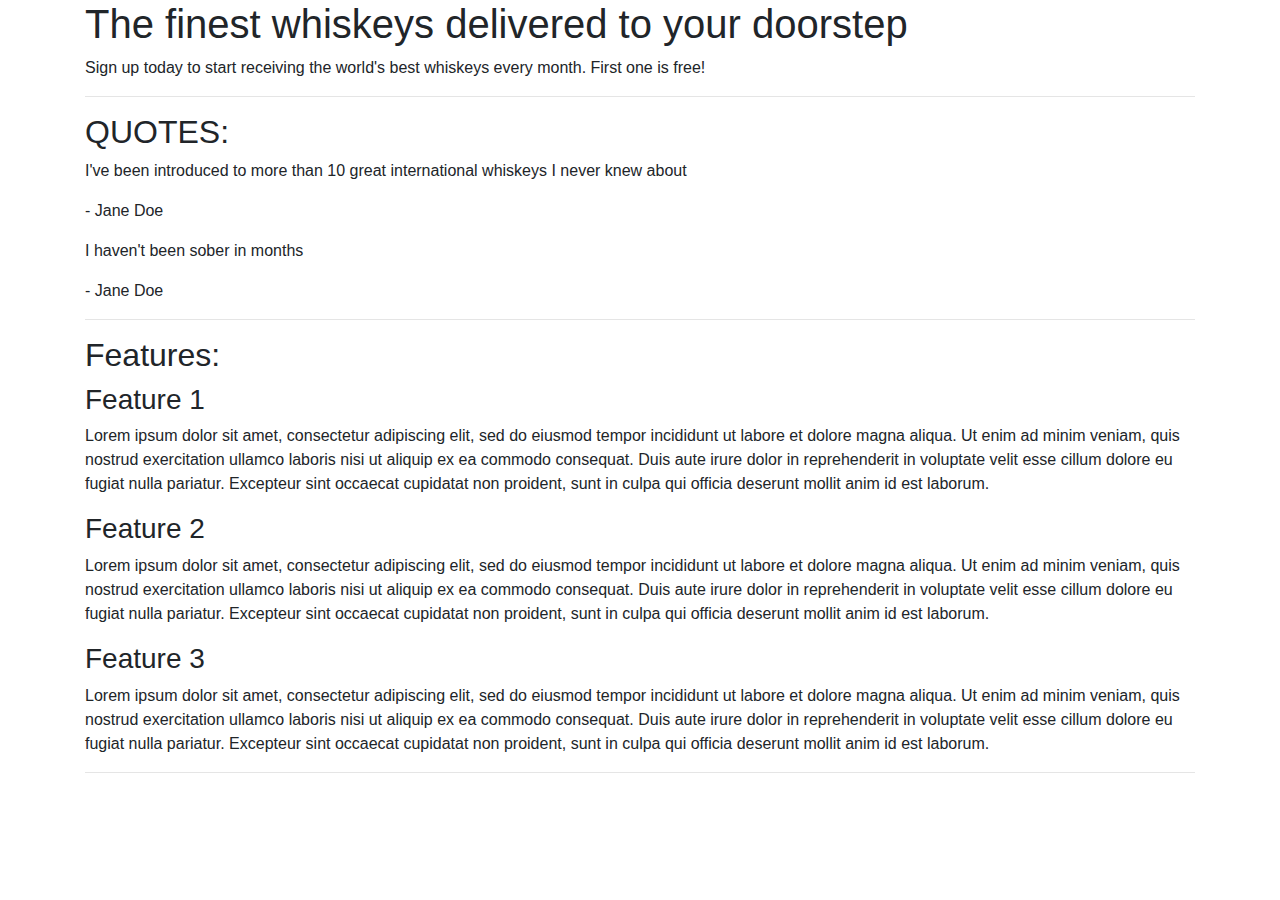
==== index.html @ 2ae052a4 ""added basic content to index doc"" ====
<!DOCTYPE html>
<html lang="en">
<head>
    <meta charset="UTF-8">
    <link rel="stylesheet" href="https://stackpath.bootstrapcdn.com/bootstrap/4.3.1/css/bootstrap.min.css" integrity="sha384-ggOyR0iXCbMQv3Xipma34MD+dH/1fQ784/j6cY/iJTQUOhcWr7x9JvoRxT2MZw1T" crossorigin="anonymous">
    <link href="assets/style.css" rel="stylesheet" type="text/css">
    <meta name="viewport" content="width=device-width, initial-scale=1.0">
    <title>Whiskey Drop | Taste a new whiskey every month</title>
</head>
<body>
    <article class="container">
        <!-- Callout -->
        <section class="callout">
            <h1>The finest whiskeys delivered to your doorstep</h1>
            <p>Sign up today to start receiving the world's best whiskeys every month. First one is free!</p>
        </section>
        <!-- /callout -->
        <hr>

        <!-- Quotes -->
        <section class="quotes">
            <h2 class="text-uppercase">Quotes:</h2>
            <div class="quote">
                <p>I've been introduced to more than 10 great international whiskeys I never knew about</p>
                <p>- Jane Doe</p>
            </div>
            <div class="quote">
                <p>I haven't been sober in months</p>
                <p>- Jane Doe</p>
            </div>
        </section>
        <!-- /quotes -->
        <hr>

        <!-- Features -->
        <section class="features">
           <h2>Features:</h2>
           <div class="feature">
              <h3>Feature 1</h3>
              <p>Lorem ipsum dolor sit amet, consectetur adipiscing elit, sed do eiusmod tempor incididunt ut labore et dolore magna aliqua. Ut enim ad minim veniam, quis nostrud exercitation ullamco laboris nisi ut aliquip ex ea commodo consequat. Duis aute irure dolor in reprehenderit in voluptate velit esse cillum dolore eu fugiat nulla pariatur. Excepteur sint occaecat cupidatat non proident, sunt in culpa qui officia deserunt mollit anim id est laborum.</p>
            </div>
            <div class="feature">
              <h3>Feature 2</h3>
              <p>Lorem ipsum dolor sit amet, consectetur adipiscing elit, sed do eiusmod tempor incididunt ut labore et dolore magna aliqua. Ut enim ad minim veniam, quis nostrud exercitation ullamco laboris nisi ut aliquip ex ea commodo consequat. Duis aute irure dolor in reprehenderit in voluptate velit esse cillum dolore eu fugiat nulla pariatur. Excepteur sint occaecat cupidatat non proident, sunt in culpa qui officia deserunt mollit anim id est laborum.</p>
            </div>
            <div class="feature">
              <h3>Feature 3</h3>
              <p>Lorem ipsum dolor sit amet, consectetur adipiscing elit, sed do eiusmod tempor incididunt ut labore et dolore magna aliqua. Ut enim ad minim veniam, quis nostrud exercitation ullamco laboris nisi ut aliquip ex ea commodo consequat. Duis aute irure dolor in reprehenderit in voluptate velit esse cillum dolore eu fugiat nulla pariatur. Excepteur sint occaecat cupidatat non proident, sunt in culpa qui officia deserunt mollit anim id est laborum.</p>
            </div>
        </section>
        <!-- /features -->
        <hr>
    </article>
</body>
</html>
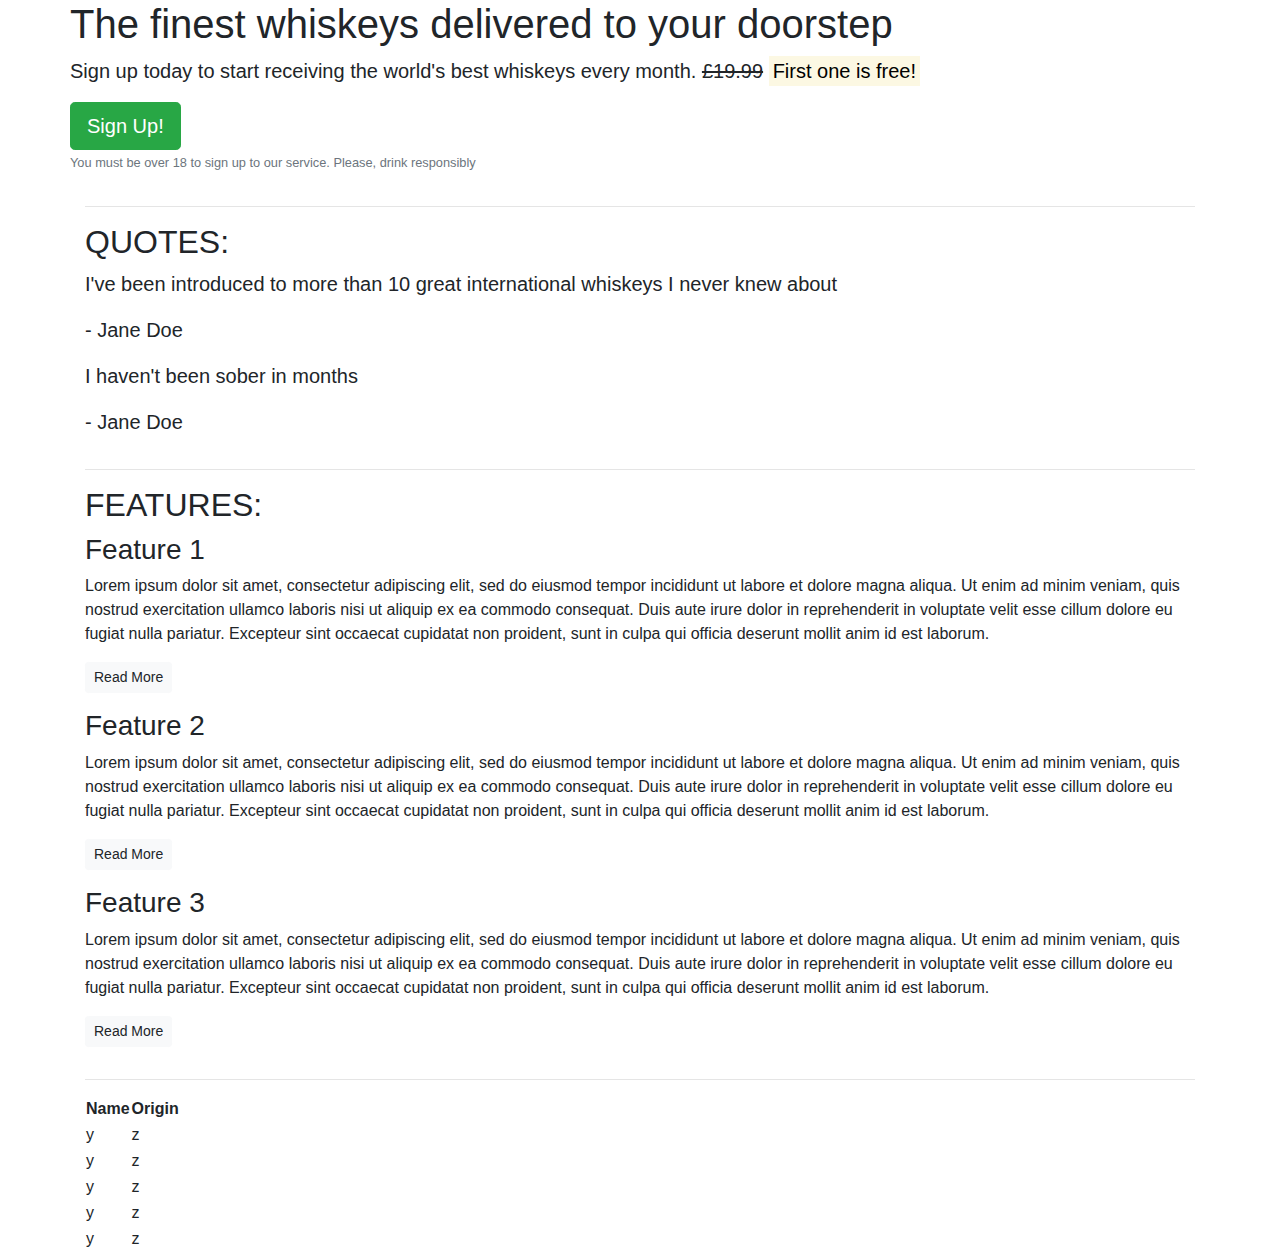
==== commit 43b77c5f: "improved indents, added table for whiskey and added col" ====
--- a/index.html
+++ b/index.html
@@ -9,47 +9,113 @@
 </head>
 <body>
     <article class="container">
-        <!-- Callout -->
-        <section class="callout">
-            <h1>The finest whiskeys delivered to your doorstep</h1>
-            <p>Sign up today to start receiving the world's best whiskeys every month. First one is free!</p>
-        </section>
-        <!-- /callout -->
-        <hr>
+    <!-- Callout -->
+        <div class="row">
+            <section class="callout">
+                <h1>The finest whiskeys delivered to your doorstep</h1>
+                <p class="lead">Sign up today to start receiving the world's best whiskeys every month. 
+                <s>£19.99</s> <strong><mark>First one is free!</mark></strong></p>
+                <button class="btn btn-success btn-lg">Sign Up!</button>
+                <p class="text-muted"><small>You must be over 18 to sign up to our service. Please, drink responsibly</small></p>
+            </section>
+        </div>
+    <!-- /callout -->
+    <hr>
 
-        <!-- Quotes -->
-        <section class="quotes">
-            <h2 class="text-uppercase">Quotes:</h2>
-            <div class="quote">
-                <p>I've been introduced to more than 10 great international whiskeys I never knew about</p>
-                <p>- Jane Doe</p>
+    <!-- Quotes -->
+    <section class="quotes">
+        <div class="row">
+            <div class="col-12">
+                <h2 class="text-uppercase">Quotes:</h2>
             </div>
-            <div class="quote">
-                <p>I haven't been sober in months</p>
-                <p>- Jane Doe</p>
+        </div>
+        <div class="row">
+            <div class="col-12">
+                <blockquote class="blockquote">
+                    <p>I've been introduced to more than 10 great international whiskeys I never knew about</p>
+                    <p>- Jane Doe</p>
+                </blockquote>
+            </div>    
+
+            <div class="col-12">
+                <blockquote class="blockquote">
+                    <p>I haven't been sober in months</p>
+                    <p>- Jane Doe</p>
+                </blockquote>
             </div>
-        </section>
-        <!-- /quotes -->
-        <hr>
+        </div>
+    </section>
+    <!-- /quotes -->
+    <hr>
 
-        <!-- Features -->
-        <section class="features">
-           <h2>Features:</h2>
-           <div class="feature">
-              <h3>Feature 1</h3>
-              <p>Lorem ipsum dolor sit amet, consectetur adipiscing elit, sed do eiusmod tempor incididunt ut labore et dolore magna aliqua. Ut enim ad minim veniam, quis nostrud exercitation ullamco laboris nisi ut aliquip ex ea commodo consequat. Duis aute irure dolor in reprehenderit in voluptate velit esse cillum dolore eu fugiat nulla pariatur. Excepteur sint occaecat cupidatat non proident, sunt in culpa qui officia deserunt mollit anim id est laborum.</p>
+    <!-- Features -->
+    <section class="features">
+        <div class="row">
+            <div class="col-12">
+                <h2 class="text-uppercase">Features:</h2>
             </div>
-            <div class="feature">
-              <h3>Feature 2</h3>
-              <p>Lorem ipsum dolor sit amet, consectetur adipiscing elit, sed do eiusmod tempor incididunt ut labore et dolore magna aliqua. Ut enim ad minim veniam, quis nostrud exercitation ullamco laboris nisi ut aliquip ex ea commodo consequat. Duis aute irure dolor in reprehenderit in voluptate velit esse cillum dolore eu fugiat nulla pariatur. Excepteur sint occaecat cupidatat non proident, sunt in culpa qui officia deserunt mollit anim id est laborum.</p>
+        </div>
+        <div class="row">
+            <div class="col-12">
+                <div class="feature">
+                    <h3>Feature 1</h3>
+                    <p>Lorem ipsum dolor sit amet, consectetur adipiscing elit, sed do eiusmod tempor incididunt ut labore et dolore magna aliqua. Ut enim ad minim veniam, quis nostrud exercitation ullamco laboris nisi ut aliquip ex ea commodo consequat. Duis aute irure dolor in reprehenderit in voluptate velit esse cillum dolore eu fugiat nulla pariatur. Excepteur sint occaecat cupidatat non proident, sunt in culpa qui officia deserunt mollit anim id est laborum.</p>
+                    <p><a class="btn btn-sm btn-light" href="">Read More</a></p>
+                </div>
             </div>
-            <div class="feature">
-              <h3>Feature 3</h3>
-              <p>Lorem ipsum dolor sit amet, consectetur adipiscing elit, sed do eiusmod tempor incididunt ut labore et dolore magna aliqua. Ut enim ad minim veniam, quis nostrud exercitation ullamco laboris nisi ut aliquip ex ea commodo consequat. Duis aute irure dolor in reprehenderit in voluptate velit esse cillum dolore eu fugiat nulla pariatur. Excepteur sint occaecat cupidatat non proident, sunt in culpa qui officia deserunt mollit anim id est laborum.</p>
+            <div class="col-12">      
+                <div class="feature">
+                    <h3>Feature 2</h3>
+                    <p>Lorem ipsum dolor sit amet, consectetur adipiscing elit, sed do eiusmod tempor incididunt ut labore et dolore magna aliqua. Ut enim ad minim veniam, quis nostrud exercitation ullamco laboris nisi ut aliquip ex ea commodo consequat. Duis aute irure dolor in reprehenderit in voluptate velit esse cillum dolore eu fugiat nulla pariatur. Excepteur sint occaecat cupidatat non proident, sunt in culpa qui officia deserunt mollit anim id est laborum.</p>
+                    <p><a class="btn btn-sm btn-light" href="">Read More</a></p>
+                </div>
             </div>
-        </section>
-        <!-- /features -->
-        <hr>
+            <div class="col-12">
+                <div class="feature">
+                    <h3>Feature 3</h3>
+                    <p>Lorem ipsum dolor sit amet, consectetur adipiscing elit, sed do eiusmod tempor incididunt ut labore et dolore magna aliqua. Ut enim ad minim veniam, quis nostrud exercitation ullamco laboris nisi ut aliquip ex ea commodo consequat. Duis aute irure dolor in reprehenderit in voluptate velit esse cillum dolore eu fugiat nulla pariatur. Excepteur sint occaecat cupidatat non proident, sunt in culpa qui officia deserunt mollit anim id est laborum.</p>
+                    <p><a class="btn btn-sm btn-light" href="">Read More</a></p>
+                </div>
+            </div>
+        </div>
+    </section>
+    <!-- /features -->
+    <hr>
+
+    <!-- table of whiskeys -->
+    <section class="whiskey-table">
+        <table>
+            <thead>
+                <tr>
+                    <th scope="col">Name</th>
+                    <th scope="col">Origin</th>
+                </tr>
+            </thead>
+            <tbody>
+                <tr>
+                    <td>y</td>
+                    <td>z</td>
+                </tr>
+                <tr>
+                    <td>y</td>
+                    <td>z</td>
+                </tr>
+                <tr>
+                    <td>y</td>
+                    <td>z</td>
+                </tr>
+                <tr>
+                    <td>y</td>
+                    <td>z</td>
+                </tr>
+                <tr>
+                    <td>y</td>
+                    <td>z</td>
+                </tr>
+            </tbody>    
+        </table>
+    </section>        
+    <!-- /table of whiskeys -->
     </article>
 </body>
 </html>
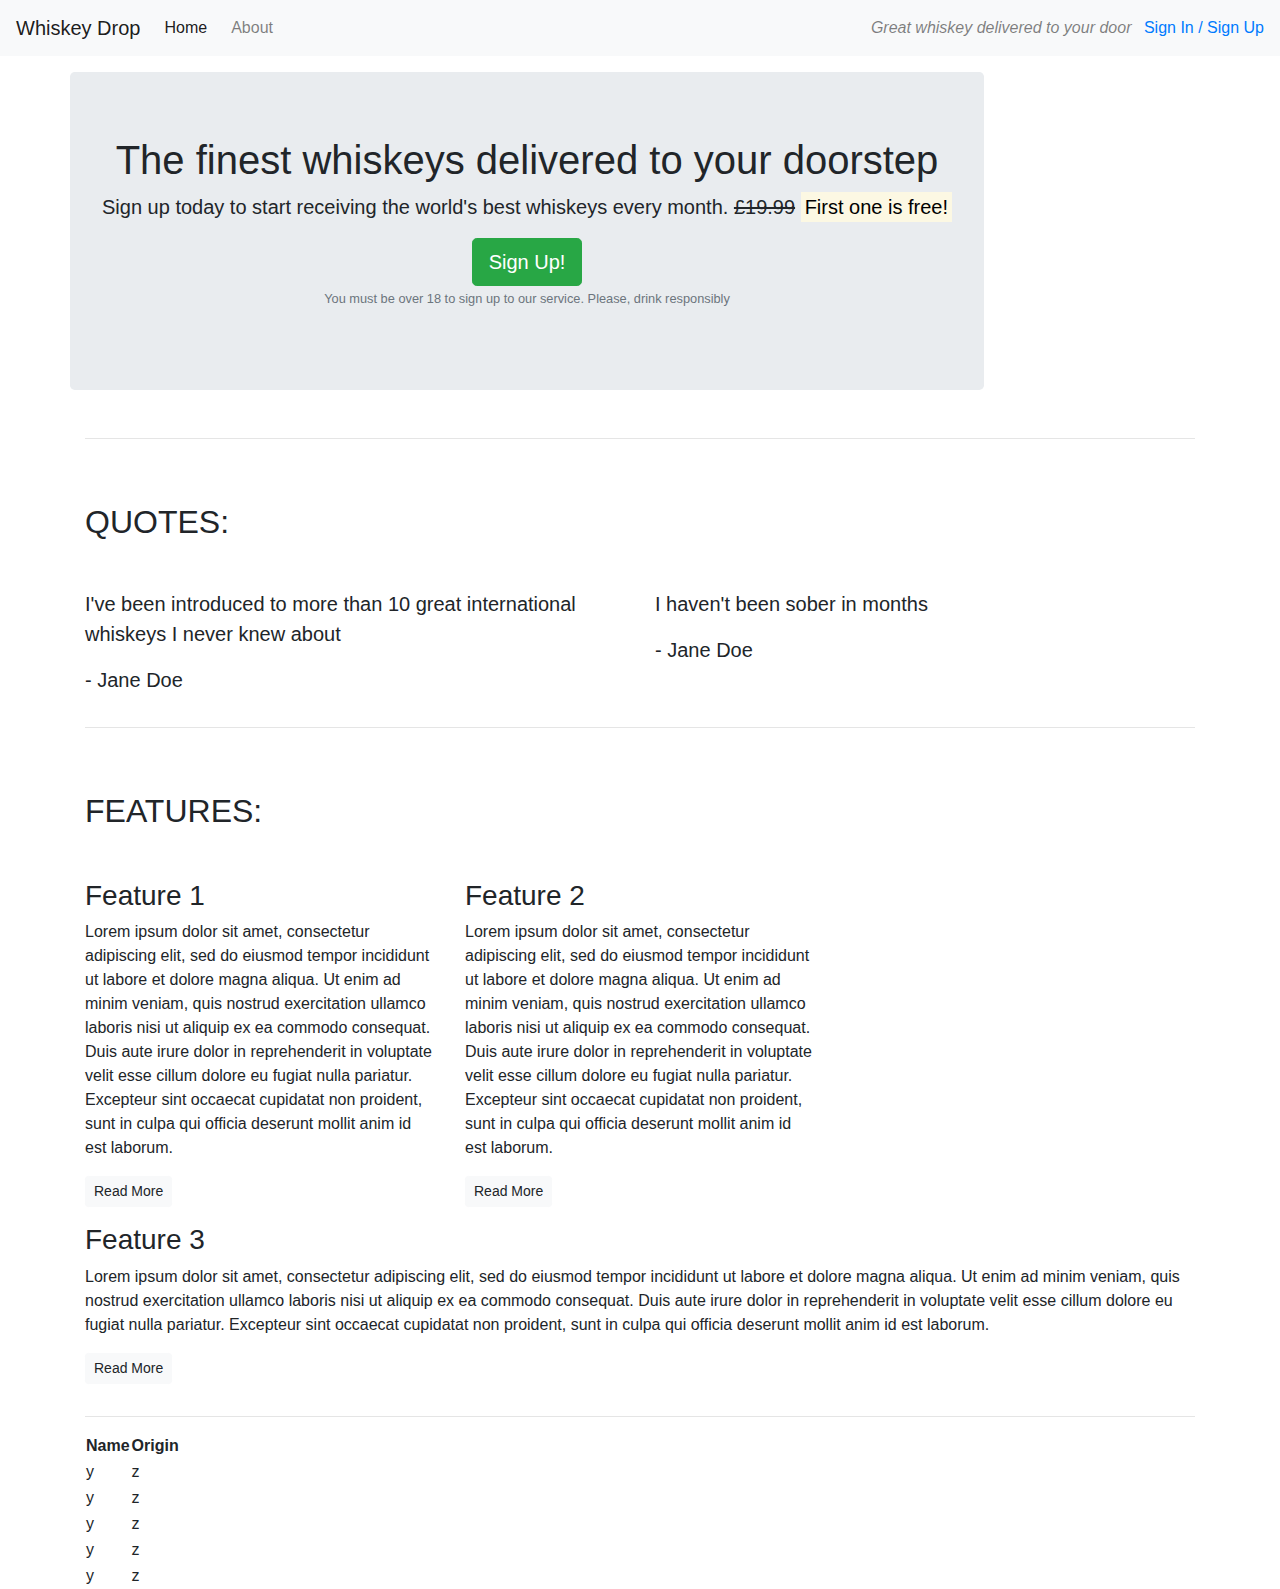
==== commit f7274677: "added nav and spaced headers" ====
--- a/index.html
+++ b/index.html
@@ -8,13 +8,27 @@
     <title>Whiskey Drop | Taste a new whiskey every month</title>
 </head>
 <body>
-    <article class="container">
+    <nav class="navbar navbar-light bg-light navbar-expand-sm">
+        <a href="/" class="navbar-brand">Whiskey Drop</a>
+        <ul class="navbar-nav mr-auto">
+            <li class="active nav-item mr-2"><a class="nav-link" href="/">Home</a></li>
+            <li class="nav-item mr-2"><a class="nav-link" href="about.html">About</a></li>
+            <li class="nav-item mr-2 d-block d-sm-none"><a class="nav-link" href="login">Sign In / Sign Up</a></li>            
+        </ul> 
+        <div class="d-none d-md-block">
+        <p class="navbar-text my-auto mr-2"><i>Great whiskey delivered to your door</i></p> 
+        <a href="/login">Sign In / Sign Up</a>  
+        </div>          
+    </nav>
+    <article class="container mt-3">
     <!-- Callout -->
         <div class="row">
-            <section class="callout">
+            <section class="callout jumbotron text-center">
                 <h1>The finest whiskeys delivered to your doorstep</h1>
                 <p class="lead">Sign up today to start receiving the world's best whiskeys every month. 
-                <s>£19.99</s> <strong><mark>First one is free!</mark></strong></p>
+                <s class="d-none d-sm-inline">£19.99</s>
+                <span class="d-inline d-sm-none"><br></span>
+                <strong><mark>First one is free!</mark></strong></p>
                 <button class="btn btn-success btn-lg">Sign Up!</button>
                 <p class="text-muted"><small>You must be over 18 to sign up to our service. Please, drink responsibly</small></p>
             </section>
@@ -26,18 +40,17 @@
     <section class="quotes">
         <div class="row">
             <div class="col-12">
-                <h2 class="text-uppercase">Quotes:</h2>
+                <h2 class="text-uppercase my-5">Quotes:</h2>
             </div>
         </div>
         <div class="row">
-            <div class="col-12">
+            <div class="col-12 col-md-6">
                 <blockquote class="blockquote">
                     <p>I've been introduced to more than 10 great international whiskeys I never knew about</p>
                     <p>- Jane Doe</p>
                 </blockquote>
             </div>    
-
-            <div class="col-12">
+            <div class="col-12 col-md-6">
                 <blockquote class="blockquote">
                     <p>I haven't been sober in months</p>
                     <p>- Jane Doe</p>
@@ -52,25 +65,25 @@
     <section class="features">
         <div class="row">
             <div class="col-12">
-                <h2 class="text-uppercase">Features:</h2>
+                <h2 class="text-uppercase my-5">Features:</h2>
             </div>
         </div>
         <div class="row">
-            <div class="col-12">
+            <div class="col-12 col-md-6 col-lg-4">
                 <div class="feature">
                     <h3>Feature 1</h3>
                     <p>Lorem ipsum dolor sit amet, consectetur adipiscing elit, sed do eiusmod tempor incididunt ut labore et dolore magna aliqua. Ut enim ad minim veniam, quis nostrud exercitation ullamco laboris nisi ut aliquip ex ea commodo consequat. Duis aute irure dolor in reprehenderit in voluptate velit esse cillum dolore eu fugiat nulla pariatur. Excepteur sint occaecat cupidatat non proident, sunt in culpa qui officia deserunt mollit anim id est laborum.</p>
                     <p><a class="btn btn-sm btn-light" href="">Read More</a></p>
                 </div>
             </div>
-            <div class="col-12">      
+            <div class="col-12 col-md-6 col-lg-4">      
                 <div class="feature">
                     <h3>Feature 2</h3>
                     <p>Lorem ipsum dolor sit amet, consectetur adipiscing elit, sed do eiusmod tempor incididunt ut labore et dolore magna aliqua. Ut enim ad minim veniam, quis nostrud exercitation ullamco laboris nisi ut aliquip ex ea commodo consequat. Duis aute irure dolor in reprehenderit in voluptate velit esse cillum dolore eu fugiat nulla pariatur. Excepteur sint occaecat cupidatat non proident, sunt in culpa qui officia deserunt mollit anim id est laborum.</p>
                     <p><a class="btn btn-sm btn-light" href="">Read More</a></p>
                 </div>
             </div>
-            <div class="col-12">
+            <div class="col-12 d-md-none d-lg-block d-lg-4">
                 <div class="feature">
                     <h3>Feature 3</h3>
                     <p>Lorem ipsum dolor sit amet, consectetur adipiscing elit, sed do eiusmod tempor incididunt ut labore et dolore magna aliqua. Ut enim ad minim veniam, quis nostrud exercitation ullamco laboris nisi ut aliquip ex ea commodo consequat. Duis aute irure dolor in reprehenderit in voluptate velit esse cillum dolore eu fugiat nulla pariatur. Excepteur sint occaecat cupidatat non proident, sunt in culpa qui officia deserunt mollit anim id est laborum.</p>
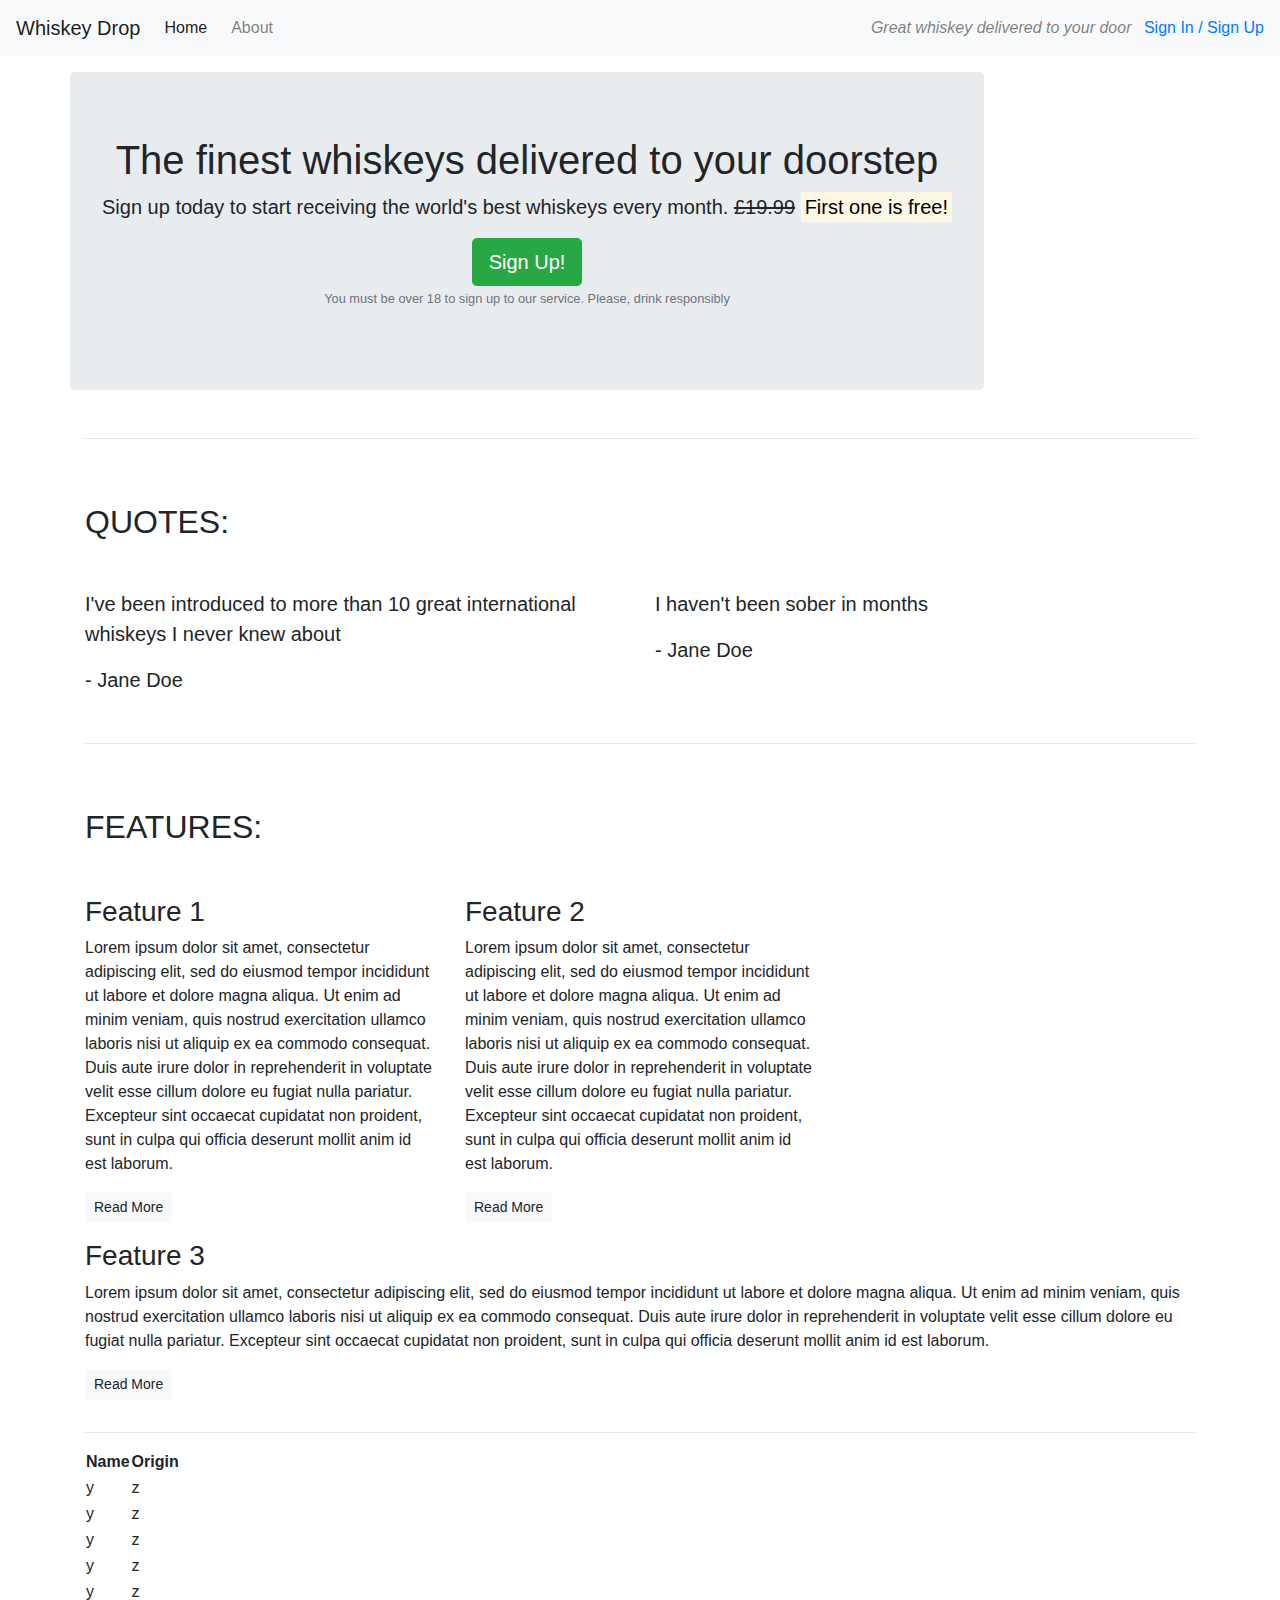
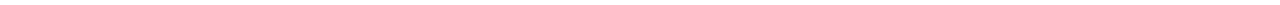
==== commit bd22eb09: "added icons to features, and added promotion to callout" ====
--- a/index.html
+++ b/index.html
@@ -45,10 +45,13 @@
         </div>
         <div class="row">
             <div class="col-12 col-md-6">
+                <div class="media">
+                    <im src="images/girl-image.png" ></im>
                 <blockquote class="blockquote">
                     <p>I've been introduced to more than 10 great international whiskeys I never knew about</p>
                     <p>- Jane Doe</p>
                 </blockquote>
+                </div>
             </div>    
             <div class="col-12 col-md-6">
                 <blockquote class="blockquote">
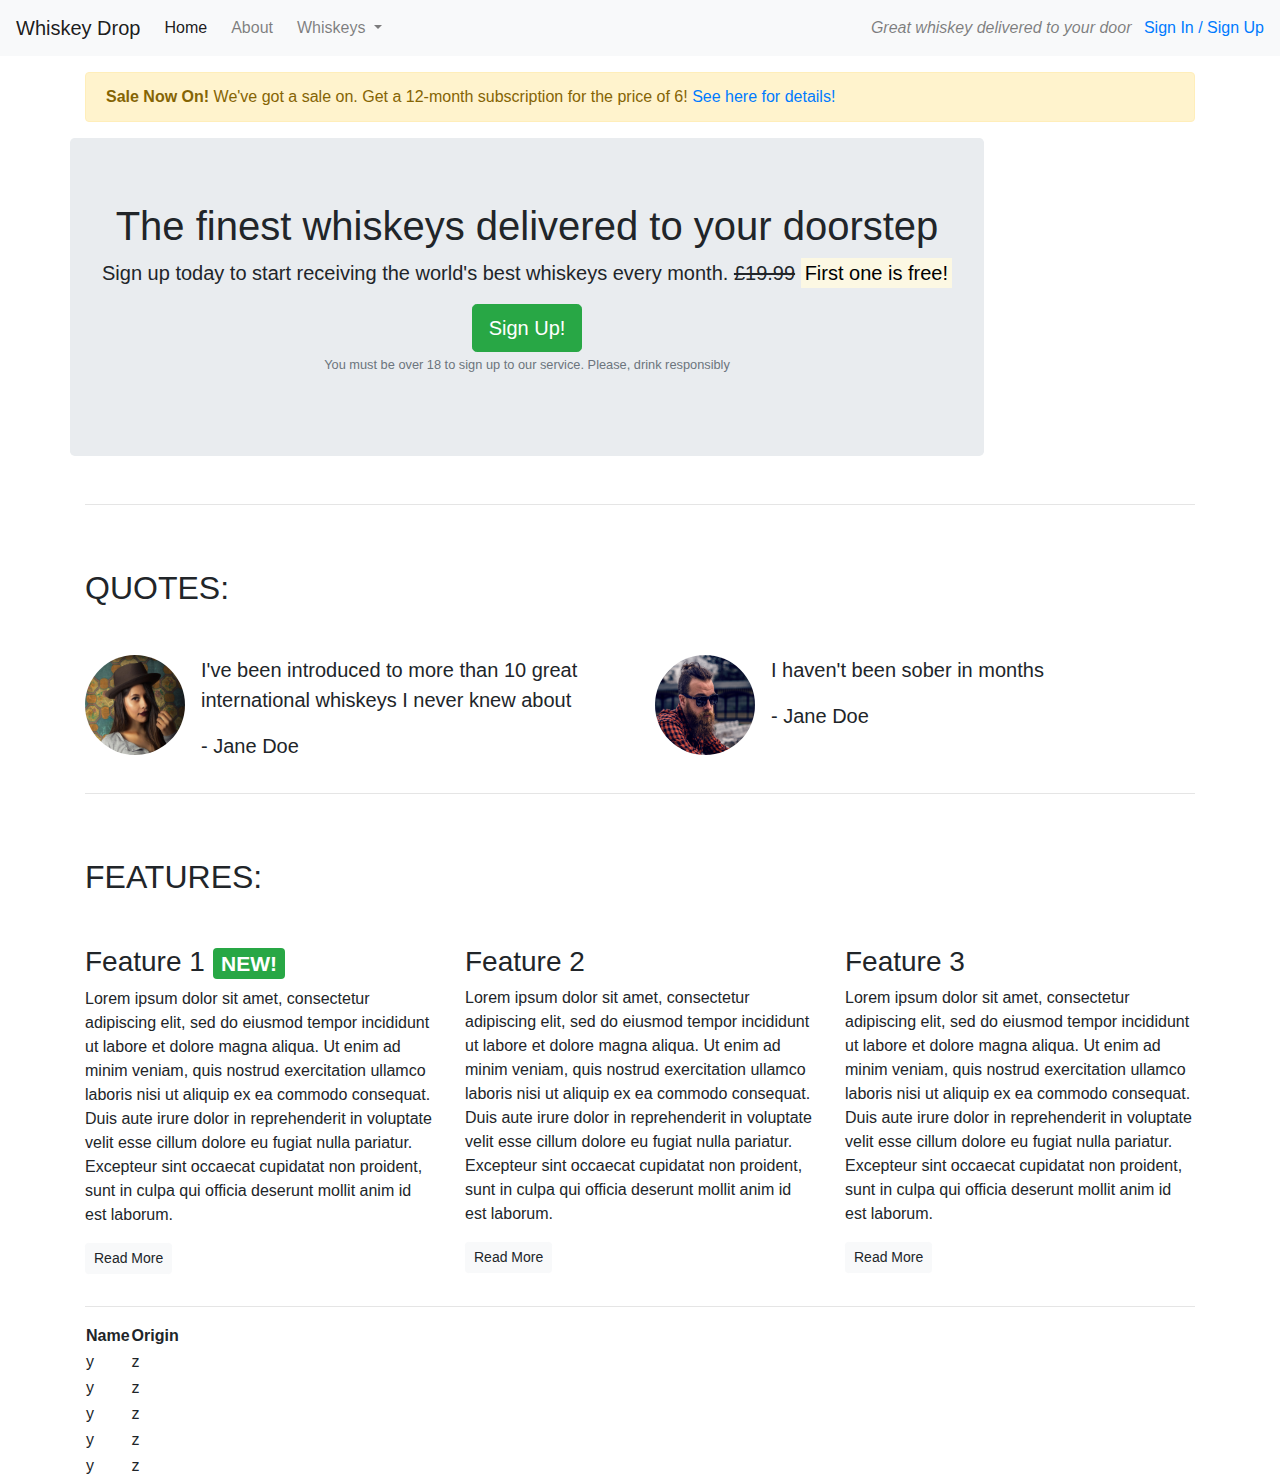
==== commit 458ff879: "added dropdown menu on nav bar" ====
--- a/index.html
+++ b/index.html
@@ -1,137 +1,182 @@
 <!DOCTYPE html>
 <html lang="en">
+
 <head>
     <meta charset="UTF-8">
     <link rel="stylesheet" href="https://stackpath.bootstrapcdn.com/bootstrap/4.3.1/css/bootstrap.min.css" integrity="sha384-ggOyR0iXCbMQv3Xipma34MD+dH/1fQ784/j6cY/iJTQUOhcWr7x9JvoRxT2MZw1T" crossorigin="anonymous">
     <link href="assets/style.css" rel="stylesheet" type="text/css">
+    <link rel="stylesheet" href="https://use.fontawesome.com/releases/v5.6.1/css/all.css" integrity="sha384-gfdkjb5BdAXd+lj+gudLWI+BXq4IuLW5IT+brZEZsLFm++aCMlF1V92rMkPaX4PP" crossorigin="anonymous">
     <meta name="viewport" content="width=device-width, initial-scale=1.0">
     <title>Whiskey Drop | Taste a new whiskey every month</title>
 </head>
+
 <body>
     <nav class="navbar navbar-light bg-light navbar-expand-sm">
         <a href="/" class="navbar-brand">Whiskey Drop</a>
-        <ul class="navbar-nav mr-auto">
-            <li class="active nav-item mr-2"><a class="nav-link" href="/">Home</a></li>
-            <li class="nav-item mr-2"><a class="nav-link" href="about.html">About</a></li>
-            <li class="nav-item mr-2 d-block d-sm-none"><a class="nav-link" href="login">Sign In / Sign Up</a></li>            
-        </ul> 
+
+        <button class="navbar-toggler ml-auto" type="button" data-toggle="collapse" data-target="#navbarNavDropdown" aria-controls="navbarNavDropdown" aria-expanded="false" aria-label="Toggle navigation">
+            <span class="navbar-toggler-icon"></span></button>
+
+        <div class="collapse navbar-collapse" id="navbarNavDropdown">
+            <ul class="navbar-nav mr-auto">
+                <li class="active nav-item mr-2"><a class="nav-link" href="/">Home</a></li>
+                <li class="nav-item mr-2"><a class="nav-link" href="about.html">About</a></li>
+                <li class="nav-item dropdown">
+                    <a class="nav-link dropdown-toggle" href="#" id="navbarDropdownMenuLink" role="button" data-toggle="dropdown" aria-haspopup="true" aria-expanded="false">
+                        Whiskeys
+                    </a>
+                    <div class="dropdown-menu" aria-labelledby="navbarDropdownMenuLink">
+                        <a class="dropdown-item" href="#">Irish</a>
+                        <a class="dropdown-item" href="#">Scotch</a>
+                        <a class="dropdown-item" href="#">Japanese</a>
+                        <a class="dropdown-item" href="#">American</a>
+                    </div>
+                </li>
+                <li class="nav-item mr-2 d-block d-sm-none"><a class="nav-link" href="login">Sign In / Sign Up</a></li>
+            </ul>
+        </div>
         <div class="d-none d-md-block">
-        <p class="navbar-text my-auto mr-2"><i>Great whiskey delivered to your door</i></p> 
-        <a href="/login">Sign In / Sign Up</a>  
-        </div>          
+            <p class="navbar-text my-auto mr-2"><i>Great whiskey delivered to your door</i></p>
+            <a href="/login">Sign In / Sign Up</a>
+        </div>
     </nav>
     <article class="container mt-3">
-    <!-- Callout -->
+        <div class="row">
+            <div class="col-12">
+                <div class="alert alert-warning">
+                    <strong>Sale Now On!</strong> We've got a sale on. Get a 12-month subscription for the price of 6!
+                    <a href="/">See here for details!</a>
+                </div>
+            </div>
+        </div>
+        <!-- Callout -->
         <div class="row">
             <section class="callout jumbotron text-center">
                 <h1>The finest whiskeys delivered to your doorstep</h1>
-                <p class="lead">Sign up today to start receiving the world's best whiskeys every month. 
-                <s class="d-none d-sm-inline">£19.99</s>
-                <span class="d-inline d-sm-none"><br></span>
-                <strong><mark>First one is free!</mark></strong></p>
+                <p class="lead">Sign up today to start receiving the world's best whiskeys every month.
+                    <s class="d-none d-sm-inline">£19.99</s>
+                    <span class="d-inline d-sm-none"><br></span>
+                    <strong><mark>First one is free!</mark></strong></p>
                 <button class="btn btn-success btn-lg">Sign Up!</button>
                 <p class="text-muted"><small>You must be over 18 to sign up to our service. Please, drink responsibly</small></p>
             </section>
         </div>
-    <!-- /callout -->
-    <hr>
+        <!-- /callout -->
+        <hr>
 
-    <!-- Quotes -->
-    <section class="quotes">
-        <div class="row">
-            <div class="col-12">
-                <h2 class="text-uppercase my-5">Quotes:</h2>
-            </div>
-        </div>
-        <div class="row">
-            <div class="col-12 col-md-6">
-                <div class="media">
-                    <im src="images/girl-image.png" ></im>
-                <blockquote class="blockquote">
-                    <p>I've been introduced to more than 10 great international whiskeys I never knew about</p>
-                    <p>- Jane Doe</p>
-                </blockquote>
-                </div>
-            </div>    
-            <div class="col-12 col-md-6">
-                <blockquote class="blockquote">
-                    <p>I haven't been sober in months</p>
-                    <p>- Jane Doe</p>
-                </blockquote>
-            </div>
-        </div>
-    </section>
-    <!-- /quotes -->
-    <hr>
-
-    <!-- Features -->
-    <section class="features">
-        <div class="row">
-            <div class="col-12">
-                <h2 class="text-uppercase my-5">Features:</h2>
-            </div>
-        </div>
-        <div class="row">
-            <div class="col-12 col-md-6 col-lg-4">
-                <div class="feature">
-                    <h3>Feature 1</h3>
-                    <p>Lorem ipsum dolor sit amet, consectetur adipiscing elit, sed do eiusmod tempor incididunt ut labore et dolore magna aliqua. Ut enim ad minim veniam, quis nostrud exercitation ullamco laboris nisi ut aliquip ex ea commodo consequat. Duis aute irure dolor in reprehenderit in voluptate velit esse cillum dolore eu fugiat nulla pariatur. Excepteur sint occaecat cupidatat non proident, sunt in culpa qui officia deserunt mollit anim id est laborum.</p>
-                    <p><a class="btn btn-sm btn-light" href="">Read More</a></p>
+        <!-- Quotes -->
+        <section class="quotes">
+            <div class="row">
+                <div class="col-12">
+                    <h2 class="text-uppercase my-5">Quotes:</h2>
                 </div>
             </div>
-            <div class="col-12 col-md-6 col-lg-4">      
-                <div class="feature">
-                    <h3>Feature 2</h3>
-                    <p>Lorem ipsum dolor sit amet, consectetur adipiscing elit, sed do eiusmod tempor incididunt ut labore et dolore magna aliqua. Ut enim ad minim veniam, quis nostrud exercitation ullamco laboris nisi ut aliquip ex ea commodo consequat. Duis aute irure dolor in reprehenderit in voluptate velit esse cillum dolore eu fugiat nulla pariatur. Excepteur sint occaecat cupidatat non proident, sunt in culpa qui officia deserunt mollit anim id est laborum.</p>
-                    <p><a class="btn btn-sm btn-light" href="">Read More</a></p>
+            <div class="row">
+                <div class="col-12 col-md-6">
+                    <div class="media">
+                        <div class="d-none d-sm-block">
+                            <img src="images/girl-image.png" class="rounded-circle mr-3" height=100px width=100px alt="image of girl">
+                        </div>
+                        <div class="media-body">
+                            <blockquote class="blockquote">
+                                <p>I've been introduced to more than 10 great international whiskeys I never knew about</p>
+                                <p>- Jane Doe</p>
+                            </blockquote>
+                        </div>
+                    </div>
+                </div>
+                <div class="col-12 col-md-6">
+                    <div class="media">
+                        <div class="d-none d-sm-block">
+                            <img src="images/guy-image.png" class="rounded-circle mr-3" height=100 width=100 alt="image of boy">
+                        </div>
+                        <div class="media-body">
+                            <blockquote class="blockquote">
+                                <p>I haven't been sober in months</p>
+                                <p>- Jane Doe</p>
+                            </blockquote>
+                        </div>
+                    </div>
                 </div>
             </div>
-            <div class="col-12 d-md-none d-lg-block d-lg-4">
-                <div class="feature">
-                    <h3>Feature 3</h3>
-                    <p>Lorem ipsum dolor sit amet, consectetur adipiscing elit, sed do eiusmod tempor incididunt ut labore et dolore magna aliqua. Ut enim ad minim veniam, quis nostrud exercitation ullamco laboris nisi ut aliquip ex ea commodo consequat. Duis aute irure dolor in reprehenderit in voluptate velit esse cillum dolore eu fugiat nulla pariatur. Excepteur sint occaecat cupidatat non proident, sunt in culpa qui officia deserunt mollit anim id est laborum.</p>
-                    <p><a class="btn btn-sm btn-light" href="">Read More</a></p>
+        </section>
+        <!-- /quotes -->
+        <hr>
+
+        <!-- Features -->
+        <section class="features">
+            <div class="row">
+                <div class="col-12">
+                    <h2 class="text-uppercase my-5">Features:</h2>
                 </div>
             </div>
-        </div>
-    </section>
-    <!-- /features -->
-    <hr>
+            <div class="row">
+                <div class="col-12 col-md-6 col-lg-4">
+                    <div class="feature">
+                        <h3><i class="fas fa-gift d-none d-sm-inline"></i> Feature 1 <span class="badge badge-success">NEW!</span></h3>
+                        <p>Lorem ipsum dolor sit amet, consectetur adipiscing elit, sed do eiusmod tempor incididunt ut labore et dolore magna aliqua. Ut enim ad minim veniam, quis nostrud exercitation ullamco laboris nisi ut aliquip ex ea commodo consequat. Duis aute irure dolor in reprehenderit in voluptate velit esse cillum dolore eu fugiat nulla pariatur. Excepteur sint occaecat cupidatat non proident, sunt in culpa qui officia deserunt mollit anim id est laborum.</p>
+                        <p><a class="btn btn-sm btn-light" href="">Read More</a></p>
+                    </div>
+                </div>
+                <div class="col-12 col-md-6 col-lg-4">
+                    <div class="feature">
+                        <h3><i class="fas fa-credit-card d-none d-sm-inline"></i> Feature 2</h3>
+                        <p>Lorem ipsum dolor sit amet, consectetur adipiscing elit, sed do eiusmod tempor incididunt ut labore et dolore magna aliqua. Ut enim ad minim veniam, quis nostrud exercitation ullamco laboris nisi ut aliquip ex ea commodo consequat. Duis aute irure dolor in reprehenderit in voluptate velit esse cillum dolore eu fugiat nulla pariatur. Excepteur sint occaecat cupidatat non proident, sunt in culpa qui officia deserunt mollit anim id est laborum.</p>
+                        <p><a class="btn btn-sm btn-light" href="">Read More</a></p>
+                    </div>
+                </div>
+                <div class="col-12 d-md-none d-lg-block col-lg-4">
+                    <div class="feature">
+                        <h3><i class="fas fa-times-circle d-none d-sm-inline"></i> Feature 3</h3>
+                        <p>Lorem ipsum dolor sit amet, consectetur adipiscing elit, sed do eiusmod tempor incididunt ut labore et dolore magna aliqua. Ut enim ad minim veniam, quis nostrud exercitation ullamco laboris nisi ut aliquip ex ea commodo consequat. Duis aute irure dolor in reprehenderit in voluptate velit esse cillum dolore eu fugiat nulla pariatur. Excepteur sint occaecat cupidatat non proident, sunt in culpa qui officia deserunt mollit anim id est laborum.</p>
+                        <p><a class="btn btn-sm btn-light" href="">Read More</a></p>
+                    </div>
+                </div>
+            </div>
+        </section>
+        <!-- /features -->
+        <hr>
 
-    <!-- table of whiskeys -->
-    <section class="whiskey-table">
-        <table>
-            <thead>
-                <tr>
-                    <th scope="col">Name</th>
-                    <th scope="col">Origin</th>
-                </tr>
-            </thead>
-            <tbody>
-                <tr>
-                    <td>y</td>
-                    <td>z</td>
-                </tr>
-                <tr>
-                    <td>y</td>
-                    <td>z</td>
-                </tr>
-                <tr>
-                    <td>y</td>
-                    <td>z</td>
-                </tr>
-                <tr>
-                    <td>y</td>
-                    <td>z</td>
-                </tr>
-                <tr>
-                    <td>y</td>
-                    <td>z</td>
-                </tr>
-            </tbody>    
-        </table>
-    </section>        
-    <!-- /table of whiskeys -->
+        <!-- table of whiskeys -->
+        <section class="whiskey-table">
+            <table>
+                <thead>
+                    <tr>
+                        <th scope="col">Name</th>
+                        <th scope="col">Origin</th>
+                    </tr>
+                </thead>
+                <tbody>
+                    <tr>
+                        <td>y</td>
+                        <td>z</td>
+                    </tr>
+                    <tr>
+                        <td>y</td>
+                        <td>z</td>
+                    </tr>
+                    <tr>
+                        <td>y</td>
+                        <td>z</td>
+                    </tr>
+                    <tr>
+                        <td>y</td>
+                        <td>z</td>
+                    </tr>
+                    <tr>
+                        <td>y</td>
+                        <td>z</td>
+                    </tr>
+                </tbody>
+            </table>
+        </section>
+        <!-- /table of whiskeys -->
     </article>
+
+    <script src="https://code.jquery.com/jquery-3.5.1.slim.min.js" integrity="sha384-DfXdz2htPH0lsSSs5nCTpuj/zy4C+OGpamoFVy38MVBnE+IbbVYUew+OrCXaRkfj" crossorigin="anonymous"></script>
+    <script src="https://cdn.jsdelivr.net/npm/popper.js@1.16.1/dist/umd/popper.min.js" integrity="sha384-9/reFTGAW83EW2RDu2S0VKaIzap3H66lZH81PoYlFhbGU+6BZp6G7niu735Sk7lN" crossorigin="anonymous"></script>
+    <script src="https://stackpath.bootstrapcdn.com/bootstrap/4.5.2/js/bootstrap.min.js" integrity="sha384-B4gt1jrGC7Jh4AgTPSdUtOBvfO8shuf57BaghqFfPlYxofvL8/KUEfYiJOMMV+rV" crossorigin="anonymous"></script>
+
 </body>
-</html>
+
+</html>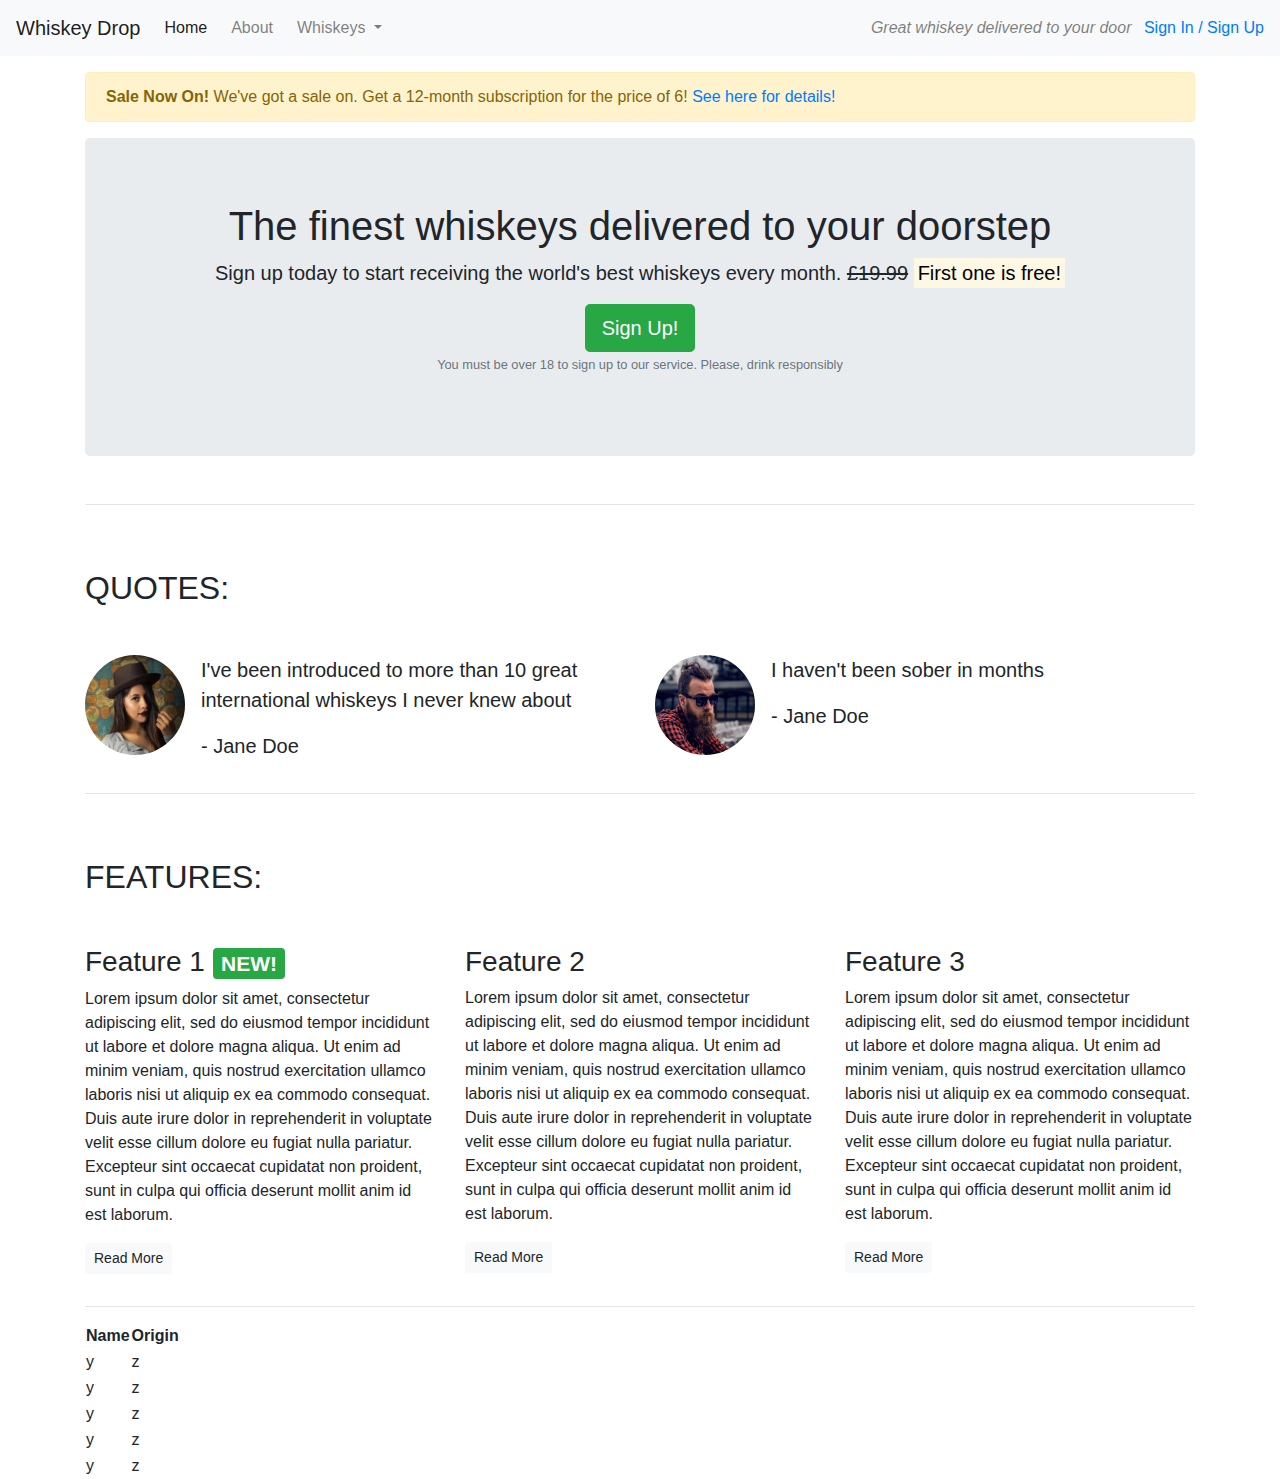
==== commit c97ea453: "added modal to index sign ups" ====
--- a/index.html
+++ b/index.html
@@ -37,7 +37,7 @@
         </div>
         <div class="d-none d-md-block">
             <p class="navbar-text my-auto mr-2"><i>Great whiskey delivered to your door</i></p>
-            <a href="/login">Sign In / Sign Up</a>
+            <a href="/login" data-toggle="modal" data-target="#signUpModal">Sign In / Sign Up</a>
         </div>
     </nav>
     <article class="container mt-3">
@@ -51,15 +51,17 @@
         </div>
         <!-- Callout -->
         <div class="row">
-            <section class="callout jumbotron text-center">
-                <h1>The finest whiskeys delivered to your doorstep</h1>
-                <p class="lead">Sign up today to start receiving the world's best whiskeys every month.
-                    <s class="d-none d-sm-inline">£19.99</s>
-                    <span class="d-inline d-sm-none"><br></span>
-                    <strong><mark>First one is free!</mark></strong></p>
-                <button class="btn btn-success btn-lg">Sign Up!</button>
-                <p class="text-muted"><small>You must be over 18 to sign up to our service. Please, drink responsibly</small></p>
-            </section>
+            <div class="col-12">
+                <section class="callout jumbotron text-center">
+                    <h1>The finest whiskeys delivered to your doorstep</h1>
+                    <p class="lead">Sign up today to start receiving the world's best whiskeys every month.
+                        <s class="d-none d-sm-inline">£19.99</s>
+                        <span class="d-inline d-sm-none"><br></span>
+                        <strong><mark>First one is free!</mark></strong></p>
+                    <button class="btn btn-success btn-lg" data-toggle="modal" data-target="#signUpModal">Sign Up!</button>
+                    <p class="text-muted"><small>You must be over 18 to sign up to our service. Please, drink responsibly</small></p>
+                </section>
+            </div>
         </div>
         <!-- /callout -->
         <hr>
@@ -173,6 +175,26 @@
         <!-- /table of whiskeys -->
     </article>
 
+    <div class="modal" tabindex="-1" role="dialog" id="signUpModal">
+        <div class="modal-dialog" role="document">
+            <div class="modal-content">
+                <div class="modal-header">
+                    <h5 class="modal-title">Modal title</h5>
+                    <button type="button" class="close" data-dismiss="modal" aria-label="Close">
+                        <span aria-hidden="true">&times;</span>
+                    </button>
+                </div>
+                <div class="modal-body">
+                    <p>Modal body text goes here.</p>
+                </div>
+                <div class="modal-footer">
+                    <button type="button" class="btn btn-secondary" data-dismiss="modal">Close</button>
+                    <button type="button" class="btn btn-primary">Save changes</button>
+                </div>
+            </div>
+        </div>
+    </div>
+
     <script src="https://code.jquery.com/jquery-3.5.1.slim.min.js" integrity="sha384-DfXdz2htPH0lsSSs5nCTpuj/zy4C+OGpamoFVy38MVBnE+IbbVYUew+OrCXaRkfj" crossorigin="anonymous"></script>
     <script src="https://cdn.jsdelivr.net/npm/popper.js@1.16.1/dist/umd/popper.min.js" integrity="sha384-9/reFTGAW83EW2RDu2S0VKaIzap3H66lZH81PoYlFhbGU+6BZp6G7niu735Sk7lN" crossorigin="anonymous"></script>
     <script src="https://stackpath.bootstrapcdn.com/bootstrap/4.5.2/js/bootstrap.min.js" integrity="sha384-B4gt1jrGC7Jh4AgTPSdUtOBvfO8shuf57BaghqFfPlYxofvL8/KUEfYiJOMMV+rV" crossorigin="anonymous"></script>
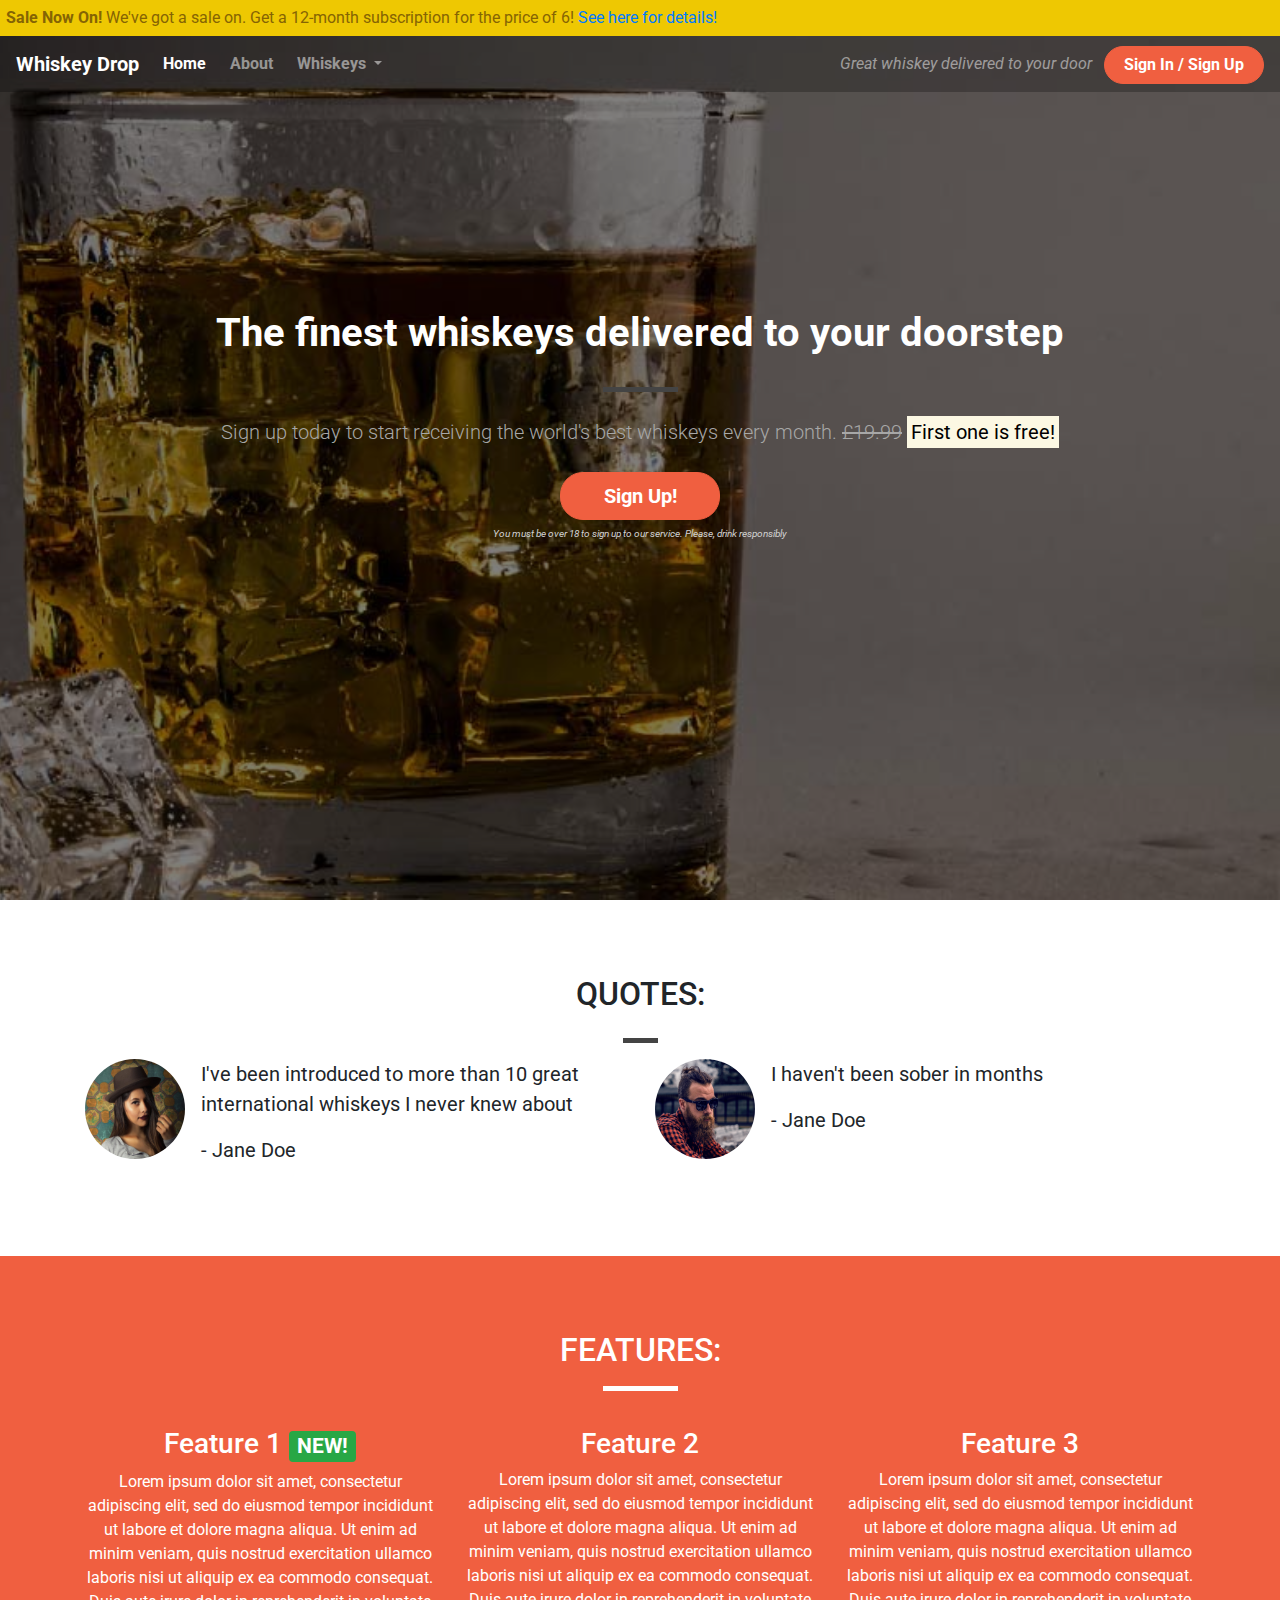
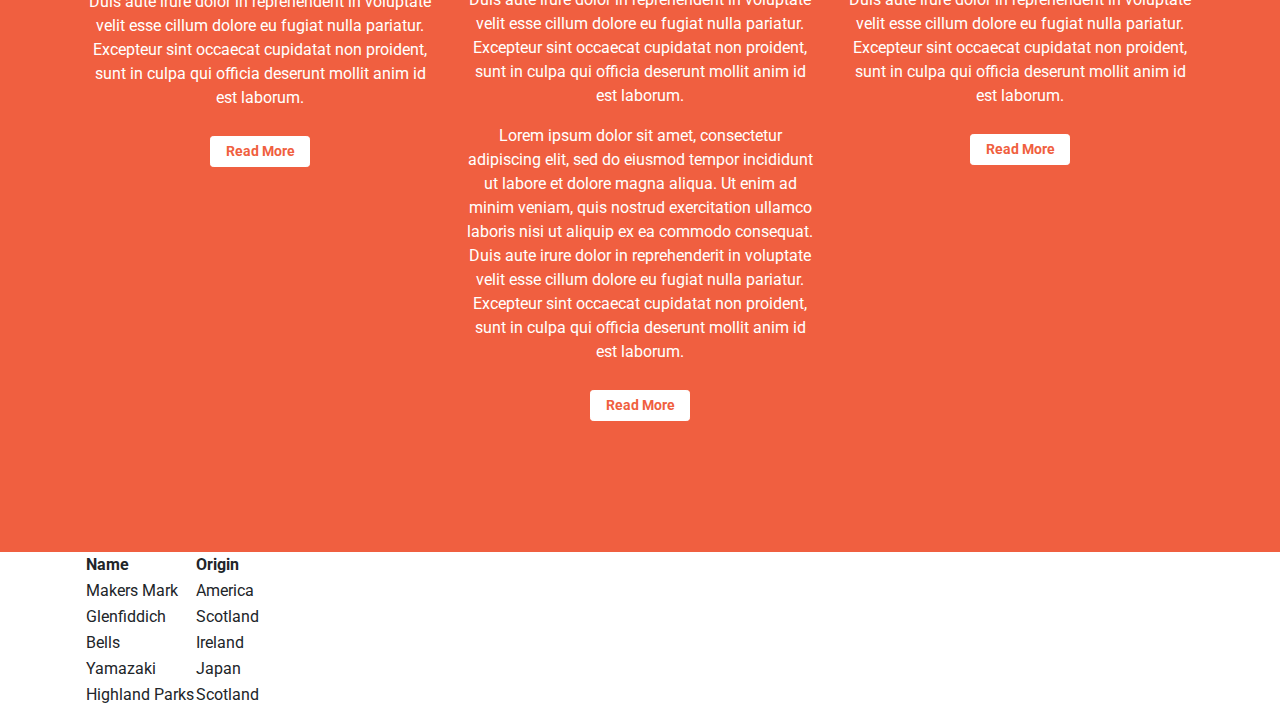
==== commit 6ce49baf: "finished index" ====
--- a/index.html
+++ b/index.html
@@ -4,142 +4,160 @@
 <head>
     <meta charset="UTF-8">
     <link rel="stylesheet" href="https://stackpath.bootstrapcdn.com/bootstrap/4.3.1/css/bootstrap.min.css" integrity="sha384-ggOyR0iXCbMQv3Xipma34MD+dH/1fQ784/j6cY/iJTQUOhcWr7x9JvoRxT2MZw1T" crossorigin="anonymous">
-    <link href="assets/style.css" rel="stylesheet" type="text/css">
     <link rel="stylesheet" href="https://use.fontawesome.com/releases/v5.6.1/css/all.css" integrity="sha384-gfdkjb5BdAXd+lj+gudLWI+BXq4IuLW5IT+brZEZsLFm++aCMlF1V92rMkPaX4PP" crossorigin="anonymous">
     <meta name="viewport" content="width=device-width, initial-scale=1.0">
+    <link href="https://fonts.googleapis.com/css2?family=Roboto:wght@400;700&display=swap" rel="stylesheet">
+    <link href="assets/style.css" rel="stylesheet" type="text/css">
     <title>Whiskey Drop | Taste a new whiskey every month</title>
 </head>
 
 <body>
-    <nav class="navbar navbar-light bg-light navbar-expand-sm">
-        <a href="/" class="navbar-brand">Whiskey Drop</a>
-
-        <button class="navbar-toggler ml-auto" type="button" data-toggle="collapse" data-target="#navbarNavDropdown" aria-controls="navbarNavDropdown" aria-expanded="false" aria-label="Toggle navigation">
-            <span class="navbar-toggler-icon"></span></button>
-
-        <div class="collapse navbar-collapse" id="navbarNavDropdown">
-            <ul class="navbar-nav mr-auto">
-                <li class="active nav-item mr-2"><a class="nav-link" href="/">Home</a></li>
-                <li class="nav-item mr-2"><a class="nav-link" href="about.html">About</a></li>
-                <li class="nav-item dropdown">
-                    <a class="nav-link dropdown-toggle" href="#" id="navbarDropdownMenuLink" role="button" data-toggle="dropdown" aria-haspopup="true" aria-expanded="false">
-                        Whiskeys
-                    </a>
-                    <div class="dropdown-menu" aria-labelledby="navbarDropdownMenuLink">
-                        <a class="dropdown-item" href="#">Irish</a>
-                        <a class="dropdown-item" href="#">Scotch</a>
-                        <a class="dropdown-item" href="#">Japanese</a>
-                        <a class="dropdown-item" href="#">American</a>
-                    </div>
-                </li>
-                <li class="nav-item mr-2 d-block d-sm-none"><a class="nav-link" href="login">Sign In / Sign Up</a></li>
-            </ul>
-        </div>
-        <div class="d-none d-md-block">
-            <p class="navbar-text my-auto mr-2"><i>Great whiskey delivered to your door</i></p>
-            <a href="/login" data-toggle="modal" data-target="#signUpModal">Sign In / Sign Up</a>
-        </div>
-    </nav>
-    <article class="container mt-3">
-        <div class="row">
-            <div class="col-12">
-                <div class="alert alert-warning">
-                    <strong>Sale Now On!</strong> We've got a sale on. Get a 12-month subscription for the price of 6!
-                    <a href="/">See here for details!</a>
-                </div>
-            </div>
-        </div>
-        <!-- Callout -->
+    <div class="container-fluid navalert-container">
+        <div class="container-fluid alert-container">
+            <div class="row d-none d-sm d-sm-block">
+                <div class="col-12">
+                    <div class="site-wide-alert alert alert-warning">
+                        <strong>Sale Now On!</strong> We've got a sale on. Get a 12-month subscription for the price of 6!
+                        <a href="/">See here for details!</a>
+                    </div>
+                </div>
+            </div>
+        </div>
+        <nav class="navbar navbar-dark navbar-expand-sm">
+            <a href="/" class="navbar-brand">Whiskey Drop</a>
+
+            <button class="navbar-toggler ml-auto" type="button" data-toggle="collapse" data-target="#navbarNavDropdown" aria-controls="navbarNavDropdown" aria-expanded="false" aria-label="Toggle navigation">
+                <span class="navbar-toggler-icon"></span></button>
+
+            <div class="collapse navbar-collapse" id="navbarNavDropdown">
+                <ul class="navbar-nav mr-auto">
+                    <li class="active nav-item mr-2"><a class="nav-link" href="/">Home</a></li>
+                    <li class="nav-item mr-2"><a class="nav-link" href="about.html">About</a></li>
+                    <li class="nav-item dropdown">
+                        <a class="nav-link dropdown-toggle" href="#" id="navbarDropdownMenuLink" role="button" data-toggle="dropdown" aria-haspopup="true" aria-expanded="false">
+                            Whiskeys
+                        </a>
+                        <div class="dropdown-menu" aria-labelledby="navbarDropdownMenuLink">
+                            <a class="dropdown-item" href="#">Irish</a>
+                            <a class="dropdown-item" href="#">Scotch</a>
+                            <a class="dropdown-item" href="#">Japanese</a>
+                            <a class="dropdown-item" href="#">American</a>
+                        </div>
+                    </li>
+                    <li class="nav-item mr-2 d-block d-sm-none"><a class="nav-link" href="login">Sign In / Sign Up</a></li>
+                </ul>
+            </div>
+            <div class="d-none d-md-block">
+                <p class="navbar-text my-auto mr-2"><i>Great whiskey delivered to your door</i></p>
+                <a href="/login" class="btn btn--cta btn--red" data-toggle="modal" data-target="#signUpModal">Sign In / Sign Up</a>
+            </div>
+        </nav>
+    </div>
+
+    <!-- Callout -->
+    <div class="container-fluid callout-container">
+        <div class="opaque-overlay"></div>
         <div class="row">
             <div class="col-12">
                 <section class="callout jumbotron text-center">
-                    <h1>The finest whiskeys delivered to your doorstep</h1>
+                    <h1 class="jumbotron-header">The finest whiskeys delivered to your doorstep</h1>
+                    <hr class="block-divider">
                     <p class="lead">Sign up today to start receiving the world's best whiskeys every month.
                         <s class="d-none d-sm-inline">£19.99</s>
                         <span class="d-inline d-sm-none"><br></span>
                         <strong><mark>First one is free!</mark></strong></p>
-                    <button class="btn btn-success btn-lg" data-toggle="modal" data-target="#signUpModal">Sign Up!</button>
+                    <button class="btn btn-lg btn--cta btn--red" data-toggle="modal" data-target="#signUpModal">Sign Up!</button>
                     <p class="text-muted"><small>You must be over 18 to sign up to our service. Please, drink responsibly</small></p>
                 </section>
             </div>
         </div>
         <!-- /callout -->
-        <hr>
-
-        <!-- Quotes -->
-        <section class="quotes">
-            <div class="row">
-                <div class="col-12">
-                    <h2 class="text-uppercase my-5">Quotes:</h2>
-                </div>
-            </div>
-            <div class="row">
-                <div class="col-12 col-md-6">
-                    <div class="media">
-                        <div class="d-none d-sm-block">
-                            <img src="images/girl-image.png" class="rounded-circle mr-3" height=100px width=100px alt="image of girl">
-                        </div>
-                        <div class="media-body">
-                            <blockquote class="blockquote">
-                                <p>I've been introduced to more than 10 great international whiskeys I never knew about</p>
-                                <p>- Jane Doe</p>
-                            </blockquote>
-                        </div>
-                    </div>
-                </div>
-                <div class="col-12 col-md-6">
-                    <div class="media">
-                        <div class="d-none d-sm-block">
-                            <img src="images/guy-image.png" class="rounded-circle mr-3" height=100 width=100 alt="image of boy">
-                        </div>
-                        <div class="media-body">
-                            <blockquote class="blockquote">
-                                <p>I haven't been sober in months</p>
-                                <p>- Jane Doe</p>
-                            </blockquote>
-                        </div>
-                    </div>
-                </div>
-            </div>
-        </section>
-        <!-- /quotes -->
-        <hr>
-
-        <!-- Features -->
-        <section class="features">
-            <div class="row">
-                <div class="col-12">
-                    <h2 class="text-uppercase my-5">Features:</h2>
-                </div>
-            </div>
-            <div class="row">
-                <div class="col-12 col-md-6 col-lg-4">
-                    <div class="feature">
-                        <h3><i class="fas fa-gift d-none d-sm-inline"></i> Feature 1 <span class="badge badge-success">NEW!</span></h3>
-                        <p>Lorem ipsum dolor sit amet, consectetur adipiscing elit, sed do eiusmod tempor incididunt ut labore et dolore magna aliqua. Ut enim ad minim veniam, quis nostrud exercitation ullamco laboris nisi ut aliquip ex ea commodo consequat. Duis aute irure dolor in reprehenderit in voluptate velit esse cillum dolore eu fugiat nulla pariatur. Excepteur sint occaecat cupidatat non proident, sunt in culpa qui officia deserunt mollit anim id est laborum.</p>
-                        <p><a class="btn btn-sm btn-light" href="">Read More</a></p>
-                    </div>
-                </div>
-                <div class="col-12 col-md-6 col-lg-4">
-                    <div class="feature">
-                        <h3><i class="fas fa-credit-card d-none d-sm-inline"></i> Feature 2</h3>
-                        <p>Lorem ipsum dolor sit amet, consectetur adipiscing elit, sed do eiusmod tempor incididunt ut labore et dolore magna aliqua. Ut enim ad minim veniam, quis nostrud exercitation ullamco laboris nisi ut aliquip ex ea commodo consequat. Duis aute irure dolor in reprehenderit in voluptate velit esse cillum dolore eu fugiat nulla pariatur. Excepteur sint occaecat cupidatat non proident, sunt in culpa qui officia deserunt mollit anim id est laborum.</p>
-                        <p><a class="btn btn-sm btn-light" href="">Read More</a></p>
-                    </div>
-                </div>
-                <div class="col-12 d-md-none d-lg-block col-lg-4">
-                    <div class="feature">
-                        <h3><i class="fas fa-times-circle d-none d-sm-inline"></i> Feature 3</h3>
-                        <p>Lorem ipsum dolor sit amet, consectetur adipiscing elit, sed do eiusmod tempor incididunt ut labore et dolore magna aliqua. Ut enim ad minim veniam, quis nostrud exercitation ullamco laboris nisi ut aliquip ex ea commodo consequat. Duis aute irure dolor in reprehenderit in voluptate velit esse cillum dolore eu fugiat nulla pariatur. Excepteur sint occaecat cupidatat non proident, sunt in culpa qui officia deserunt mollit anim id est laborum.</p>
-                        <p><a class="btn btn-sm btn-light" href="">Read More</a></p>
-                    </div>
-                </div>
-            </div>
-        </section>
-        <!-- /features -->
-        <hr>
-
-        <!-- table of whiskeys -->
+    </div>
+
+    <!-- Quotes -->
+    <div class="container-wrapper">
+        <div class="container quotes-container content-container">
+            <section class="quotes">
+                <div class="row">
+                    <div class="col-12">
+                        <h2 class="text-uppercase page-header">Quotes:</h2>
+                        <hr class="block-divider block-divider--short">
+                    </div>
+                </div>
+                <div class="row">
+                    <div class="col-12 col-md-6">
+                        <div class="media">
+                            <div class="d-none d-sm-block">
+                                <img src="images/girl-image.png" class="rounded-circle mr-3" height=100px width=100px alt="image of girl">
+                            </div>
+                            <div class="media-body">
+                                <blockquote class="blockquote">
+                                    <p>I've been introduced to more than 10 great international whiskeys I never knew about</p>
+                                    <p>- Jane Doe</p>
+                                </blockquote>
+                            </div>
+                        </div>
+                    </div>
+                    <div class="col-12 col-md-6">
+                        <div class="media">
+                            <div class="d-none d-sm-block">
+                                <img src="images/guy-image.png" class="rounded-circle mr-3" height=100 width=100 alt="image of boy">
+                            </div>
+                            <div class="media-body">
+                                <blockquote class="blockquote">
+                                    <p>I haven't been sober in months</p>
+                                    <p>- Jane Doe</p>
+                                </blockquote>
+                            </div>
+                        </div>
+                    </div>
+                </div>
+            </section>
+            <!-- /quotes -->
+        </div>
+    </div>
+
+    <!-- Features -->
+    <div class="container-wrapper container-wrapper--red">
+        <div class="container features-container content-container">
+            <section class="features">
+                <div class="row">
+                    <div class="col-12">
+                        <h2 class="text-uppercase page-header">Features:</h2>
+                        <hr class="block-divider block-divder--short block-divider--white">
+                    </div>
+                </div>
+                <div class="row">
+                    <div class="col-12 col-md-6 col-lg-4">
+                        <div class="feature">
+                            <h3><i class="fas fa-gift d-none d-sm-block"></i> Feature 1 <span class="badge badge-success">NEW!</span></h3>
+                            <p>Lorem ipsum dolor sit amet, consectetur adipiscing elit, sed do eiusmod tempor incididunt ut labore et dolore magna aliqua. Ut enim ad minim veniam, quis nostrud exercitation ullamco laboris nisi ut aliquip ex ea commodo consequat. Duis aute irure dolor in reprehenderit in voluptate velit esse cillum dolore eu fugiat nulla pariatur. Excepteur sint occaecat cupidatat non proident, sunt in culpa qui officia deserunt mollit anim id est laborum.</p>
+                            <p><a class="btn btn-sm btn-light" href="">Read More</a></p>
+                        </div>
+                    </div>
+                    <div class="col-12 col-md-6 col-lg-4">
+                        <div class="feature">
+                            <h3><i class="fas fa-credit-card d-none d-sm-block"></i> Feature 2</h3>
+                            <p>Lorem ipsum dolor sit amet, consectetur adipiscing elit, sed do eiusmod tempor incididunt ut labore et dolore magna aliqua. Ut enim ad minim veniam, quis nostrud exercitation ullamco laboris nisi ut aliquip ex ea commodo consequat. Duis aute irure dolor in reprehenderit in voluptate velit esse cillum dolore eu fugiat nulla pariatur. Excepteur sint occaecat cupidatat non proident, sunt in culpa qui officia deserunt mollit anim id est laborum.</p>
+                            <p>Lorem ipsum dolor sit amet, consectetur adipiscing elit, sed do eiusmod tempor incididunt ut labore et dolore magna aliqua. Ut enim ad minim veniam, quis nostrud exercitation ullamco laboris nisi ut aliquip ex ea commodo consequat. Duis aute irure dolor in reprehenderit in voluptate velit esse cillum dolore eu fugiat nulla pariatur. Excepteur sint occaecat cupidatat non proident, sunt in culpa qui officia deserunt mollit anim id est laborum.</p>
+                            <p><a class="btn btn-sm btn-light" href="">Read More</a></p>
+                        </div>
+                    </div>
+                    <div class="col-12 d-md-none d-lg-block col-lg-4">
+                        <div class="feature">
+                            <h3><i class="fas fa-times-circle d-none d-sm-block"></i> Feature 3</h3>
+                            <p>Lorem ipsum dolor sit amet, consectetur adipiscing elit, sed do eiusmod tempor incididunt ut labore et dolore magna aliqua. Ut enim ad minim veniam, quis nostrud exercitation ullamco laboris nisi ut aliquip ex ea commodo consequat. Duis aute irure dolor in reprehenderit in voluptate velit esse cillum dolore eu fugiat nulla pariatur. Excepteur sint occaecat cupidatat non proident, sunt in culpa qui officia deserunt mollit anim id est laborum.</p>
+                            <p><a class="btn btn-sm btn-light" href="">Read More</a></p>
+                        </div>
+                    </div>
+                </div>
+            </section>
+            <!-- /features -->
+        </div>
+    </div>
+    
+    <!-- table of whiskeys -->
+    <div class="container table-container">
         <section class="whiskey-table">
             <table>
                 <thead>
@@ -150,46 +168,57 @@
                 </thead>
                 <tbody>
                     <tr>
-                        <td>y</td>
-                        <td>z</td>
-                    </tr>
-                    <tr>
-                        <td>y</td>
-                        <td>z</td>
-                    </tr>
-                    <tr>
-                        <td>y</td>
-                        <td>z</td>
-                    </tr>
-                    <tr>
-                        <td>y</td>
-                        <td>z</td>
-                    </tr>
-                    <tr>
-                        <td>y</td>
-                        <td>z</td>
+                        <td>Makers Mark</td>
+                        <td>America</td>
+                    </tr>
+                    <tr>
+                        <td>Glenfiddich</td>
+                        <td>Scotland</td>
+                    </tr>
+                    <tr>
+                        <td>Bells</td>
+                        <td>Ireland</td>
+                    </tr>
+                    <tr>
+                        <td>Yamazaki</td>
+                        <td>Japan</td>
+                    </tr>
+                    <tr>
+                        <td>Highland Parks</td>
+                        <td>Scotland</td>
                     </tr>
                 </tbody>
             </table>
         </section>
         <!-- /table of whiskeys -->
-    </article>
+    </div>
 
     <div class="modal" tabindex="-1" role="dialog" id="signUpModal">
         <div class="modal-dialog" role="document">
             <div class="modal-content">
                 <div class="modal-header">
-                    <h5 class="modal-title">Modal title</h5>
+                    <h5 class="modal-title">Sign Up to Whiskey Drop</h5>
                     <button type="button" class="close" data-dismiss="modal" aria-label="Close">
                         <span aria-hidden="true">&times;</span>
                     </button>
                 </div>
                 <div class="modal-body">
-                    <p>Modal body text goes here.</p>
-                </div>
-                <div class="modal-footer">
-                    <button type="button" class="btn btn-secondary" data-dismiss="modal">Close</button>
-                    <button type="button" class="btn btn-primary">Save changes</button>
+                    <form>
+                        <div class="form-group">
+                            <label for="email">Email address</label>
+                            <input type="email" class="form-control" id="email" aria-describedby="emailHelp">
+                            <small id="emailHelp" class="form-text text-muted">We'll never share your email with anyone else.</small>
+                        </div>
+                        <div class="form-group">
+                            <label for="password">Password</label>
+                            <input type="password" class="form-control" id="password">
+                        </div>
+                        <div class="form-group">
+                            <label for="repeatPassword">Repeat Password</label>
+                            <input type="password" class="form-control" id="repeatPassword">
+                        </div>
+                        <button type="submit" class="btn btn-primary">Submit</button>
+                    </form>
                 </div>
             </div>
         </div>
--- a/assets/style.css
+++ b/assets/style.css
@@ -0,0 +1,191 @@
+body {
+    font-family: 'Roboto', sans-serif;
+}
+
+.alert-container .col-12 {
+    padding-left: 0;
+    padding-right: 0;
+}
+
+.site-wide-alert {
+    border-radius: 0;
+    margin-bottom: 0;
+    padding: 5px;
+    background-color: #eec802;
+    border-color: #eec802;
+}
+
+.callout-container {
+    height: 100vh;
+
+    background: url(/images/whiskey.jpg) no-repeat bottom right fixed;
+    -webkit-background-size: cover;
+    -moz-background-size: cover;
+    -o-background-size: cover;
+    background-size: cover;
+
+    display: flex;
+    align-items: center;
+    justify-content: center;
+
+    position: relative;
+}
+
+.opaque-overlay {
+    position: absolute;
+    top: 0px;
+    left: 0px;
+    height: 100%;
+    width: 100%;
+    background-color: rgba(0, 0, 0, 0.5);
+}
+
+.quotes-container {}
+
+.features-container {}
+
+/* Page headers*/
+
+.page-header {
+    margin-bottom: 0;
+    border-bottom: 0;
+    text-align: center;
+}
+
+.page-header h2 {
+    margin-top: 0;
+}
+
+.quotes .page-header {
+    margin-bottom: 25px;
+}
+
+.whiskey-table {}
+
+.block-divider {
+    width: 75px;
+    height: 5px;
+    border: 0;
+    background-color: #444;
+}
+
+.block-divider--orange {
+    background-color: #f05f40;
+}
+
+.block-divider--short {
+    width: 35px;
+}
+
+.block-divider--white {
+    background-color: white;
+}
+
+/* Content containers */
+
+.content-container{
+    padding-top: 75px;
+    padding-bottom: 75px;
+}
+
+.container-wrapper {}
+
+.container-wrapper--red {
+    background-color: #f05f40;
+    color: white;
+}
+
+/*navbar*/
+
+.navalert-container {
+    position: absolute;
+    top: 0px;
+    left: 0px;
+    padding-left: 0;
+    padding-right: 0;
+    z-index: 1;
+}
+
+.navbar {
+    margin-bottom: 0;
+    border: 0;
+    width: 100%;
+    background-color: rgba(0,0,0,0.25);
+}
+
+.navbar .navbar-toggler {
+    border: 0;
+}
+
+.navbar-brand {
+    font-weight: bold;
+}
+
+.navbar .navbar-nav a {
+    font-weight: bold;
+}
+
+/*jumbotron header */
+
+.jumbotron {
+    background-color: transparent;
+}
+
+.jumbotron-header {
+    color: white;
+    font-weight: bold;
+    margin-bottom: 30px;
+}
+
+.jumbotron .lead {
+    margin: 25px 0;
+    color: #a7a7a7;
+
+}
+
+.jumbotron small {
+    font-size: 60%;
+    font-style: italic;
+    color: #d0d0d0;
+}
+
+.btn--cta {
+    font-weight: bold;
+    border-radius: 23px;
+    width: 160px;
+}
+
+.btn--red {
+    color: white;
+    background-color: #f05f40;
+    border-color: #f05f40;
+}
+
+.btn--red:hover,
+.btn--red:active,
+.btn--red:focus,
+.btn--red:active:focus {
+    background-color: #df4929;
+    border-color: #df4929;
+}
+
+.features {
+    text-align: center;
+    margin-bottom: 40px;
+}
+
+.features i {
+    margin-bottom: 20px;
+    font-size: 45px;
+    line-height: 45px;
+}
+
+.features .btn {
+    background-color: white;
+    border-color: white;
+    border-radius; 15px;
+    min-width: 100px;
+    font-weight: bold;
+    margin-top: 10px;
+    color: #f05f40;
+}